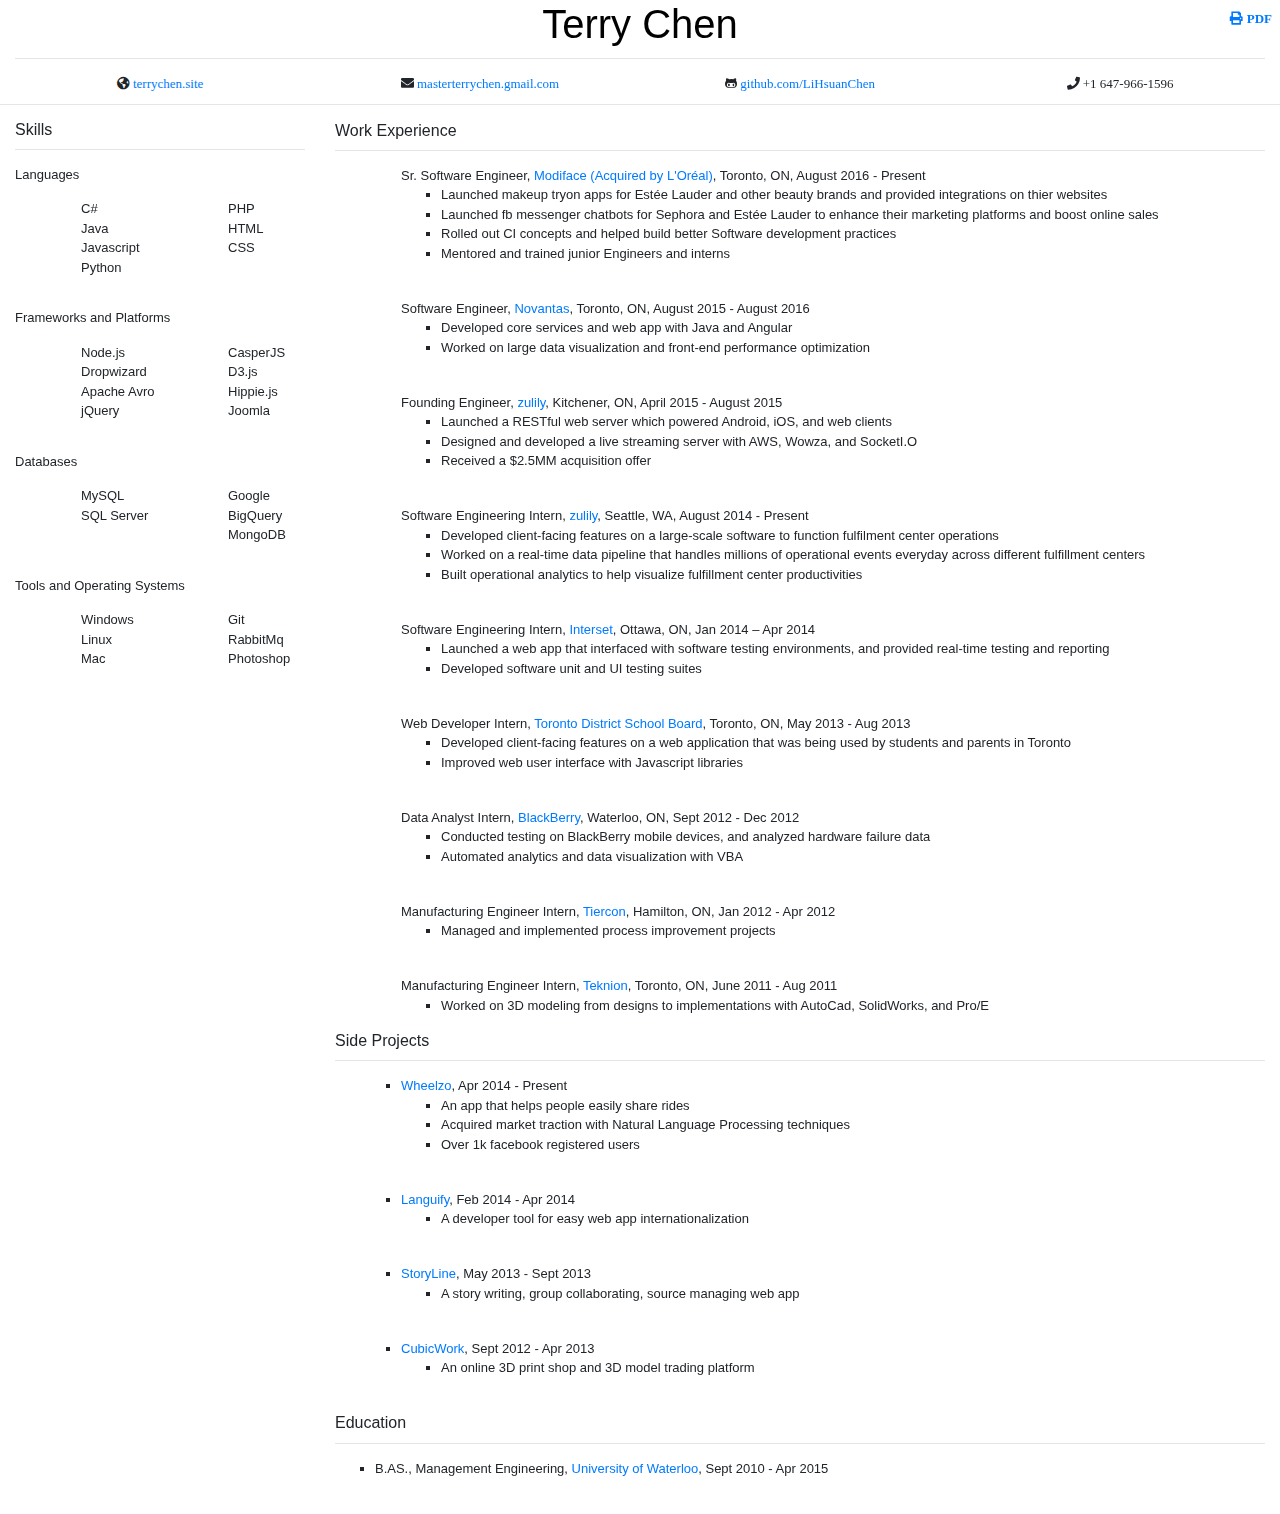
==== index.html @ 473c52af "more updates" ====
<!DOCTYPE html>
<html class="no-js">
<head>
	<title>Terry Chen</title>
	<meta content="width=device-width, initial-scale=1.0" name="viewport">
	<link href="vender/normalize.css" rel="stylesheet">
	<link href="vender/bootstrap/css/bootstrap.min.css" media="screen" rel="stylesheet">
	<link href="vender/fontawesome/css/all.min.css" rel="stylesheet">
	<link href="css/resume.css" rel="stylesheet">
</head>
<body>
	<header>
		<div class="pdf text-right">
			<a href="/resume.pdf"><i class="fa fa-print">&nbspPDF</i></a>
		</div>
		<div class="container-fluid">
			<div class="row">
				<div class="col">
					<div class="text-center">
						<h1><a class="home" href="/">Terry Chen</a></h1>
						<hr>
					</div>
				</div>
			</div>
			<div class="row">
				<div class="col-sm-3">
					<div class="text-center">
						<i class="fas fa-globe-americas"><a class="mainFont" href="/">&nbspterrychen.site</a></i>
					</div>
				</div>
				<div class="col-sm-3">
					<div class="text-center">
						<i class="fas fa-envelope"><a class="mainFont" href="mailto:masterterrychen@gmail.com">&nbspmasterterrychen.gmail.com</a></i>
					</div>
				</div>
				<div class="col-sm-3">
					<div class="text-center">
						<i class="fab fa-github-alt"><a class="mainFont" href="https://github.com/LiHsuanChen">&nbspgithub.com/LiHsuanChen</a></i>
					</div>
				</div>
				<div class="col-sm-3">
					<div class="text-center">
						<i class="fas fa-phone"><span class="mainFont"> +1 647-966-1596</span></i>
					</div>
				</div>
			</div>
		</div>
		<hr>
	</header>
	<div class="container-fluid">
		<div class="row">
			<div id="skillbar" class="col-sm-3 position-fixed">
				<h6 class="text-left">Skills</h6>
				<hr class="side">
				<div class="text-left skillTitle">
					Languages
				</div>
				<div style="margin-left: 2em">
					<div class="row skillRow">
						<div class="col-md-6">
							<ul class="skills">
								<li class="switchleft wk-tdsb wk-zulily">C#</li>
								<li class="switchleft wk-zulily">Java</li>
								<li class="switchleft wk-interset wk-tdsb proj-languify proj-storyline proj-cubicwork proj-hitchippp proj-freelance proj-wheelzo"><span>Javascript</span></li>
								<li class="switchleft wk-interset"><span>Python</span></li>
							</ul>
						</div>
						<div class="col-md-6">
							<ul class="skills">
								<li class="switchleft proj-languify proj-storyline proj-cubicwork proj-hitchippp proj-freelance proj-wheelzo"><span>PHP</span></li>
								<li class="switchleft wk-interset wk-tdsb proj-languify proj-storyline proj-cubicwork proj-hitchippp proj-freelance proj-wheelzo"><span>HTML</span></li>
								<li class="switchleft wk-interset wk-tdsb proj-languify proj-storyline proj-cubicwork proj-hitchippp proj-freelance proj-wheelzo"><span>CSS</span></li>
							</ul>
						</div>
					</div>
				</div>
				<div class="text-left skillTitle">
					Frameworks and Platforms
				</div>
				<div style="margin-left: 2em">
					<div class="row">
						<div class="col-md-6">
							<ul class="skills">
								<li class="switchleft wk-interset proj-wheelzo"><span>Node.js</span></li>
								<li class="switchleft wk-zulily"><span>Dropwizard</span></li>
								<li class="switchleft wk-zulily"><span>Apache Avro</span></li>
								<li class="switchleft wk-interset wk-tdsb proj-languify proj-storyline proj-cubicwork proj-freelance"><span>jQuery</span></li>
							</ul>
						</div>
						<div class="col-md-6">
							<ul class="skills">
								<li class="switchleft wk-interset"><span>CasperJS</span></li>
								<li class="switchleft wk-interset"><span>D3.js</span></li>
								<li class="switchleft wk-interset"><span>Hippie.js</span></li>
								<li class="switchleft proj-cubicwork proj-freelance"><span>Joomla</span></li>
							</ul>
						</div>
					</div>
				</div>
				<div class="text-left skillTitle">
					Databases
				</div>
				<div style="margin-left: 2em">
					<div class="row">
						<div class="col-md-6">
							<ul class="skills">
								<li class="switchleft proj-languify proj-storyline proj-cubicwork proj-hitchippp proj-freelance wk-zulily proj-wheelzo"><span>MySQL</span></li>
								<li class="switchleft wk-zulily wk-tdsb"><span>SQL Server</span></li>
							</ul>
						</div>
						<div class="col-md-6">
							<ul class="skills">
								<li class="switchleft wk-zulily"><span>Google BigQuery</span></li>
								<li class="switchleft wk-interset"><span>MongoDB</span></li>
							</ul>
						</div>
					</div>
				</div>
				<div class="text-left skillTitle">
					Tools and Operating Systems
				</div>
				<div style="margin-left: 2em">
					<div class="row">
						<div class="col-md-6">
							<ul class="skills">
								<li class="switchleft wk-interset wk-tdsb wk-bb proj-storyline proj-cubicwork proj-hitchippp proj-freelance wk-zulily"><span>Windows</span></li>
								<li class="switchleft wk-interset wk-zulily proj-wheelzo"><span>Linux</span></li>
								<li class="switchleft wk-interset proj-languify wk-zulily proj-wheelzo"><span>Mac</span></li>
							</ul>
						</div>
						<div class="col-md-6">
							<ul class="skills">
								<li class="switchleft wk-interset proj-languify wk-zulily proj-wheelzo proj-storyline"><span>Git</span></li>
								<li class="switchleft wk-zulily"><span>RabbitMq</span></li>
								<li class="switchleft wk-tdsb proj-languify proj-storyline proj-cubicwork proj-hitchippp proj-freelance"><span>Photoshop</span></li>
							</ul>
						</div>
					</div>
				</div>
			</div>
			<div class="col-sm-9"></div>
		</div>
		<div class="row">
			<div class="col-sm-3"></div>
			<div class="col-sm-9">
				<h6 class="text-left">Work Experience</h6>
				<hr>
				<div style="margin-left: 2em">
					<div class="switchright wk-modiface">
						<ul>
							<div>Sr. Software Engineer, <a href="http://modiface.com/" target="_blank">Modiface (Acquired by L'Oréal)</a>, Toronto, ON, August 2016 - Present
								<ul>
									<li>Launched makeup tryon apps for Estée Lauder and other beauty brands and provided integrations on thier websites</li>
									<li>Launched fb messenger chatbots for Sephora and Estée Lauder to enhance their marketing platforms and boost online sales</li>
									<li>Rolled out CI concepts and helped build better Software development practices</li>
									<li>Mentored and trained junior Engineers and interns</li>
								</ul>
							</div>
							<li style="list-style: none"><br></li>
						</ul>
					</div>
					<div class="switchright wk-novantas">
						<ul>
							<div>Software Engineer, <a href="http://zulily.com" target="_blank">Novantas</a>, Toronto, ON, August 2015 - August 2016
								<ul>
									<li>Developed core services and web app with Java and Angular</li>
									<li>Worked on large data visualization and front-end performance optimization</li>
								</ul>
							</li>
							<div style="list-style: none"><br></li>
						</ul>
					</div>
					<div class="switchright wk-yeplive">
						<ul>
							<div>Founding Engineer, <a href="https://www.crunchbase.com/organization/yeplive-#section-overview" target="_blank">zulily</a>, Kitchener, ON, April 2015 - August 2015
								<ul>
									<li>Launched a RESTful web server which powered Android, iOS, and web clients</li>
									<li>Designed and developed a live streaming server with AWS, Wowza, and SocketI.O</li>
									<li>Received a $2.5MM acquisition offer</li>
								</ul>
							</div>
							<li style="list-style: none"><br></li>
						</ul>
					</div>
					<div class="switchright wk-zulily">
						<ul>
							<div>Software Engineering Intern, <a href="http://zulily.com" target="_blank">zulily</a>, Seattle, WA, August 2014 - Present
								<ul>
									<li>Developed client-facing features on a large-scale software to function fulfilment center operations</li>
									<li>Worked on a real-time data pipeline that handles millions of operational events everyday across different fulfillment centers</li>
									<li>Built operational analytics to help visualize fulfillment center productivities</li>
								</ul>
							</div>
							<li style="list-style: none"><br></li>
						</ul>
					</div>
					<div class="switchright wk-interset">
						<ul>
							<div>Software Engineering Intern, <a href="http://interset.com" target="_blank">Interset</a>, Ottawa, ON, Jan 2014 – Apr 2014
								<ul>
									<li>Launched a web app that interfaced with software testing environments, and provided real-time testing and reporting</li>
									<li>Developed software unit and UI testing suites</li>
								</ul>
							</div>
							<li style="list-style: none"><br></li>
						</ul>
					</div>
					<div class="switchright wk-tdsb">
						<ul>
							<div>Web Developer Intern, <a href="http://tdsb.on.ca" target="_blank">Toronto District School Board</a>, Toronto, ON, May 2013 - Aug 2013
								<ul>
									<li>Developed client-facing features on a web application that was being used by students and parents in Toronto</li>
									<li>Improved web user interface with Javascript libraries</li>
								</ul>
							</div>
							<li style="list-style: none"><br></li>
						</ul>
					</div>
					<div class="switchright wk-bb">
						<ul>
							<div>Data Analyst Intern, <a href="http://blackberry.com" target="_blank">BlackBerry</a>, Waterloo, ON, Sept 2012 - Dec 2012
								<ul>
									<li>Conducted testing on BlackBerry mobile devices, and analyzed hardware failure data</li>
									<li>Automated analytics and data visualization with VBA</li>
								</ul>
							</div>
							<li style="list-style: none"><br></li>
						</ul>
					</div>
					<div class="switchright wk-tiercon">
						<ul>
							<div>Manufacturing Engineer Intern, <a href="http://tiercon.com" target="_blank">Tiercon</a>, Hamilton, ON, Jan 2012 - Apr 2012
								<ul>
									<li>Managed and implemented process improvement projects</li>
								</ul>
							</div>
							<li style="list-style: none"><br></li>
						</ul>
					</div>
					<div class="switchright wk-teknion">
						<ul>
							<div>Manufacturing Engineer Intern, <a href="http://www.teknion.com" target="_blank">Teknion</a>, Toronto, ON, June 2011 - Aug 2011
								<ul>
									<li>Worked on 3D modeling from designs to implementations with AutoCad, SolidWorks, and Pro/E</li>
								</ul>
							</div>
						</ul>
					</div>
				</div>
				<h6 class="text-left">Side Projects</h6>
				<hr>
				<div style="margin-left: 2em">
					<div class="switchright proj-wheelzo">
						<ul>
							<li>
								<a href="http://wheelzo.com" target="_blank">Wheelzo</a>, Apr 2014 - Present
								<ul>
									<li>An app that helps people easily share rides</li>
									<li>Acquired market traction with Natural Language Processing techniques</li>
									<li>Over 1k facebook registered users</li>
								</ul>
							</li>
							<li style="list-style: none"><br></li>
						</ul>
					</div>
					<div class="switchright proj-languify">
						<ul>
							<li>
								<a href="http://beta.languify.me" target="_blank">Languify</a>, Feb 2014 - Apr 2014
								<ul>
									<li>A developer tool for easy web app internationalization</li>
								</ul>
							</li>
							<li style="list-style: none"><br></li>
						</ul>
					</div>
					<div class="switchright proj-storyline">
						<ul>
							<li>
								<a href="http://storyline.terrychen.us" target="_blank">StoryLine</a>, May 2013 - Sept 2013
								<ul>
									<li>A story writing, group collaborating, source managing web app</li>
								</ul>
							</li>
							<li style="list-style: none"><br></li>
						</ul>
					</div>
					<div class="switchright proj-cubicwork">
						<ul>
							<li>
								<a href="http://cubicwork.com" target="_blank">CubicWork</a>, Sept 2012 - Apr 2013
								<ul>
									<li>An online 3D print shop and 3D model trading platform</li>
								</ul>
							</li>
							<li style="list-style: none"><br></li>
						</ul>
					</div>
				</div>
				<h6 class="text-left">Education</h6>
				<hr>
				<ul>
					<li>B.AS., Management Engineering, <a href="http://beta.languify.me" target="_blank">University of Waterloo</a>, Sept 2010 - Apr 2015
					</li>
				</ul>
			</div>
		</div>
	</div>
	<br />
	<script src="vender/jquery.js"></script>
	<script src="vender/bootstrap/js/bootstrap.min.js"></script>
	<script src="js/resume.js">
	</script>
</body>
</html>
---- vender/fontawesome/css/all.min.css ----
/*!
 * Font Awesome Free 5.1.1 by @fontawesome - https://fontawesome.com
 * License - https://fontawesome.com/license (Icons: CC BY 4.0, Fonts: SIL OFL 1.1, Code: MIT License)
 */
.fa,.fab,.fal,.far,.fas{-moz-osx-font-smoothing:grayscale;-webkit-font-smoothing:antialiased;display:inline-block;font-style:normal;font-variant:normal;text-rendering:auto;line-height:1}.fa-lg{font-size:1.33333em;line-height:.75em;vertical-align:-.0667em}.fa-xs{font-size:.75em}.fa-sm{font-size:.875em}.fa-1x{font-size:1em}.fa-2x{font-size:2em}.fa-3x{font-size:3em}.fa-4x{font-size:4em}.fa-5x{font-size:5em}.fa-6x{font-size:6em}.fa-7x{font-size:7em}.fa-8x{font-size:8em}.fa-9x{font-size:9em}.fa-10x{font-size:10em}.fa-fw{text-align:center;width:1.25em}.fa-ul{list-style-type:none;margin-left:2.5em;padding-left:0}.fa-ul>li{position:relative}.fa-li{left:-2em;position:absolute;text-align:center;width:2em;line-height:inherit}.fa-border{border:.08em solid #eee;border-radius:.1em;padding:.2em .25em .15em}.fa-pull-left{float:left}.fa-pull-right{float:right}.fa.fa-pull-left,.fab.fa-pull-left,.fal.fa-pull-left,.far.fa-pull-left,.fas.fa-pull-left{margin-right:.3em}.fa.fa-pull-right,.fab.fa-pull-right,.fal.fa-pull-right,.far.fa-pull-right,.fas.fa-pull-right{margin-left:.3em}.fa-spin{animation:a 2s infinite linear}.fa-pulse{animation:a 1s infinite steps(8)}@keyframes a{0%{transform:rotate(0deg)}to{transform:rotate(1turn)}}.fa-rotate-90{-ms-filter:"progid:DXImageTransform.Microsoft.BasicImage(rotation=1)";transform:rotate(90deg)}.fa-rotate-180{-ms-filter:"progid:DXImageTransform.Microsoft.BasicImage(rotation=2)";transform:rotate(180deg)}.fa-rotate-270{-ms-filter:"progid:DXImageTransform.Microsoft.BasicImage(rotation=3)";transform:rotate(270deg)}.fa-flip-horizontal{-ms-filter:"progid:DXImageTransform.Microsoft.BasicImage(rotation=0, mirror=1)";transform:scaleX(-1)}.fa-flip-vertical{transform:scaleY(-1)}.fa-flip-horizontal.fa-flip-vertical,.fa-flip-vertical{-ms-filter:"progid:DXImageTransform.Microsoft.BasicImage(rotation=2, mirror=1)"}.fa-flip-horizontal.fa-flip-vertical{transform:scale(-1)}:root .fa-flip-horizontal,:root .fa-flip-vertical,:root .fa-rotate-90,:root .fa-rotate-180,:root .fa-rotate-270{-webkit-filter:none;filter:none}.fa-stack{display:inline-block;height:2em;line-height:2em;position:relative;vertical-align:middle;width:2em}.fa-stack-1x,.fa-stack-2x{left:0;position:absolute;text-align:center;width:100%}.fa-stack-1x{line-height:inherit}.fa-stack-2x{font-size:2em}.fa-inverse{color:#fff}.fa-500px:before{content:"\f26e"}.fa-accessible-icon:before{content:"\f368"}.fa-accusoft:before{content:"\f369"}.fa-address-book:before{content:"\f2b9"}.fa-address-card:before{content:"\f2bb"}.fa-adjust:before{content:"\f042"}.fa-adn:before{content:"\f170"}.fa-adversal:before{content:"\f36a"}.fa-affiliatetheme:before{content:"\f36b"}.fa-algolia:before{content:"\f36c"}.fa-align-center:before{content:"\f037"}.fa-align-justify:before{content:"\f039"}.fa-align-left:before{content:"\f036"}.fa-align-right:before{content:"\f038"}.fa-allergies:before{content:"\f461"}.fa-amazon:before{content:"\f270"}.fa-amazon-pay:before{content:"\f42c"}.fa-ambulance:before{content:"\f0f9"}.fa-american-sign-language-interpreting:before{content:"\f2a3"}.fa-amilia:before{content:"\f36d"}.fa-anchor:before{content:"\f13d"}.fa-android:before{content:"\f17b"}.fa-angellist:before{content:"\f209"}.fa-angle-double-down:before{content:"\f103"}.fa-angle-double-left:before{content:"\f100"}.fa-angle-double-right:before{content:"\f101"}.fa-angle-double-up:before{content:"\f102"}.fa-angle-down:before{content:"\f107"}.fa-angle-left:before{content:"\f104"}.fa-angle-right:before{content:"\f105"}.fa-angle-up:before{content:"\f106"}.fa-angry:before{content:"\f556"}.fa-angrycreative:before{content:"\f36e"}.fa-angular:before{content:"\f420"}.fa-app-store:before{content:"\f36f"}.fa-app-store-ios:before{content:"\f370"}.fa-apper:before{content:"\f371"}.fa-apple:before{content:"\f179"}.fa-apple-pay:before{content:"\f415"}.fa-archive:before{content:"\f187"}.fa-archway:before{content:"\f557"}.fa-arrow-alt-circle-down:before{content:"\f358"}.fa-arrow-alt-circle-left:before{content:"\f359"}.fa-arrow-alt-circle-right:before{content:"\f35a"}.fa-arrow-alt-circle-up:before{content:"\f35b"}.fa-arrow-circle-down:before{content:"\f0ab"}.fa-arrow-circle-left:before{content:"\f0a8"}.fa-arrow-circle-right:before{content:"\f0a9"}.fa-arrow-circle-up:before{content:"\f0aa"}.fa-arrow-down:before{content:"\f063"}.fa-arrow-left:before{content:"\f060"}.fa-arrow-right:before{content:"\f061"}.fa-arrow-up:before{content:"\f062"}.fa-arrows-alt:before{content:"\f0b2"}.fa-arrows-alt-h:before{content:"\f337"}.fa-arrows-alt-v:before{content:"\f338"}.fa-assistive-listening-systems:before{content:"\f2a2"}.fa-asterisk:before{content:"\f069"}.fa-asymmetrik:before{content:"\f372"}.fa-at:before{content:"\f1fa"}.fa-atlas:before{content:"\f558"}.fa-audible:before{content:"\f373"}.fa-audio-description:before{content:"\f29e"}.fa-autoprefixer:before{content:"\f41c"}.fa-avianex:before{content:"\f374"}.fa-aviato:before{content:"\f421"}.fa-award:before{content:"\f559"}.fa-aws:before{content:"\f375"}.fa-backspace:before{content:"\f55a"}.fa-backward:before{content:"\f04a"}.fa-balance-scale:before{content:"\f24e"}.fa-ban:before{content:"\f05e"}.fa-band-aid:before{content:"\f462"}.fa-bandcamp:before{content:"\f2d5"}.fa-barcode:before{content:"\f02a"}.fa-bars:before{content:"\f0c9"}.fa-baseball-ball:before{content:"\f433"}.fa-basketball-ball:before{content:"\f434"}.fa-bath:before{content:"\f2cd"}.fa-battery-empty:before{content:"\f244"}.fa-battery-full:before{content:"\f240"}.fa-battery-half:before{content:"\f242"}.fa-battery-quarter:before{content:"\f243"}.fa-battery-three-quarters:before{content:"\f241"}.fa-bed:before{content:"\f236"}.fa-beer:before{content:"\f0fc"}.fa-behance:before{content:"\f1b4"}.fa-behance-square:before{content:"\f1b5"}.fa-bell:before{content:"\f0f3"}.fa-bell-slash:before{content:"\f1f6"}.fa-bezier-curve:before{content:"\f55b"}.fa-bicycle:before{content:"\f206"}.fa-bimobject:before{content:"\f378"}.fa-binoculars:before{content:"\f1e5"}.fa-birthday-cake:before{content:"\f1fd"}.fa-bitbucket:before{content:"\f171"}.fa-bitcoin:before{content:"\f379"}.fa-bity:before{content:"\f37a"}.fa-black-tie:before{content:"\f27e"}.fa-blackberry:before{content:"\f37b"}.fa-blender:before{content:"\f517"}.fa-blind:before{content:"\f29d"}.fa-blogger:before{content:"\f37c"}.fa-blogger-b:before{content:"\f37d"}.fa-bluetooth:before{content:"\f293"}.fa-bluetooth-b:before{content:"\f294"}.fa-bold:before{content:"\f032"}.fa-bolt:before{content:"\f0e7"}.fa-bomb:before{content:"\f1e2"}.fa-bong:before{content:"\f55c"}.fa-book:before{content:"\f02d"}.fa-book-open:before{content:"\f518"}.fa-bookmark:before{content:"\f02e"}.fa-bowling-ball:before{content:"\f436"}.fa-box:before{content:"\f466"}.fa-box-open:before{content:"\f49e"}.fa-boxes:before{content:"\f468"}.fa-braille:before{content:"\f2a1"}.fa-briefcase:before{content:"\f0b1"}.fa-briefcase-medical:before{content:"\f469"}.fa-broadcast-tower:before{content:"\f519"}.fa-broom:before{content:"\f51a"}.fa-brush:before{content:"\f55d"}.fa-btc:before{content:"\f15a"}.fa-bug:before{content:"\f188"}.fa-building:before{content:"\f1ad"}.fa-bullhorn:before{content:"\f0a1"}.fa-bullseye:before{content:"\f140"}.fa-burn:before{content:"\f46a"}.fa-buromobelexperte:before{content:"\f37f"}.fa-bus:before{content:"\f207"}.fa-bus-alt:before{content:"\f55e"}.fa-buysellads:before{content:"\f20d"}.fa-calculator:before{content:"\f1ec"}.fa-calendar:before{content:"\f133"}.fa-calendar-alt:before{content:"\f073"}.fa-calendar-check:before{content:"\f274"}.fa-calendar-minus:before{content:"\f272"}.fa-calendar-plus:before{content:"\f271"}.fa-calendar-times:before{content:"\f273"}.fa-camera:before{content:"\f030"}.fa-camera-retro:before{content:"\f083"}.fa-cannabis:before{content:"\f55f"}.fa-capsules:before{content:"\f46b"}.fa-car:before{content:"\f1b9"}.fa-caret-down:before{content:"\f0d7"}.fa-caret-left:before{content:"\f0d9"}.fa-caret-right:before{content:"\f0da"}.fa-caret-square-down:before{content:"\f150"}.fa-caret-square-left:before{content:"\f191"}.fa-caret-square-right:before{content:"\f152"}.fa-caret-square-up:before{content:"\f151"}.fa-caret-up:before{content:"\f0d8"}.fa-cart-arrow-down:before{content:"\f218"}.fa-cart-plus:before{content:"\f217"}.fa-cc-amazon-pay:before{content:"\f42d"}.fa-cc-amex:before{content:"\f1f3"}.fa-cc-apple-pay:before{content:"\f416"}.fa-cc-diners-club:before{content:"\f24c"}.fa-cc-discover:before{content:"\f1f2"}.fa-cc-jcb:before{content:"\f24b"}.fa-cc-mastercard:before{content:"\f1f1"}.fa-cc-paypal:before{content:"\f1f4"}.fa-cc-stripe:before{content:"\f1f5"}.fa-cc-visa:before{content:"\f1f0"}.fa-centercode:before{content:"\f380"}.fa-certificate:before{content:"\f0a3"}.fa-chalkboard:before{content:"\f51b"}.fa-chalkboard-teacher:before{content:"\f51c"}.fa-chart-area:before{content:"\f1fe"}.fa-chart-bar:before{content:"\f080"}.fa-chart-line:before{content:"\f201"}.fa-chart-pie:before{content:"\f200"}.fa-check:before{content:"\f00c"}.fa-check-circle:before{content:"\f058"}.fa-check-double:before{content:"\f560"}.fa-check-square:before{content:"\f14a"}.fa-chess:before{content:"\f439"}.fa-chess-bishop:before{content:"\f43a"}.fa-chess-board:before{content:"\f43c"}.fa-chess-king:before{content:"\f43f"}.fa-chess-knight:before{content:"\f441"}.fa-chess-pawn:before{content:"\f443"}.fa-chess-queen:before{content:"\f445"}.fa-chess-rook:before{content:"\f447"}.fa-chevron-circle-down:before{content:"\f13a"}.fa-chevron-circle-left:before{content:"\f137"}.fa-chevron-circle-right:before{content:"\f138"}.fa-chevron-circle-up:before{content:"\f139"}.fa-chevron-down:before{content:"\f078"}.fa-chevron-left:before{content:"\f053"}.fa-chevron-right:before{content:"\f054"}.fa-chevron-up:before{content:"\f077"}.fa-child:before{content:"\f1ae"}.fa-chrome:before{content:"\f268"}.fa-church:before{content:"\f51d"}.fa-circle:before{content:"\f111"}.fa-circle-notch:before{content:"\f1ce"}.fa-clipboard:before{content:"\f328"}.fa-clipboard-check:before{content:"\f46c"}.fa-clipboard-list:before{content:"\f46d"}.fa-clock:before{content:"\f017"}.fa-clone:before{content:"\f24d"}.fa-closed-captioning:before{content:"\f20a"}.fa-cloud:before{content:"\f0c2"}.fa-cloud-download-alt:before{content:"\f381"}.fa-cloud-upload-alt:before{content:"\f382"}.fa-cloudscale:before{content:"\f383"}.fa-cloudsmith:before{content:"\f384"}.fa-cloudversify:before{content:"\f385"}.fa-cocktail:before{content:"\f561"}.fa-code:before{content:"\f121"}.fa-code-branch:before{content:"\f126"}.fa-codepen:before{content:"\f1cb"}.fa-codiepie:before{content:"\f284"}.fa-coffee:before{content:"\f0f4"}.fa-cog:before{content:"\f013"}.fa-cogs:before{content:"\f085"}.fa-coins:before{content:"\f51e"}.fa-columns:before{content:"\f0db"}.fa-comment:before{content:"\f075"}.fa-comment-alt:before{content:"\f27a"}.fa-comment-dots:before{content:"\f4ad"}.fa-comment-slash:before{content:"\f4b3"}.fa-comments:before{content:"\f086"}.fa-compact-disc:before{content:"\f51f"}.fa-compass:before{content:"\f14e"}.fa-compress:before{content:"\f066"}.fa-concierge-bell:before{content:"\f562"}.fa-connectdevelop:before{content:"\f20e"}.fa-contao:before{content:"\f26d"}.fa-cookie:before{content:"\f563"}.fa-cookie-bite:before{content:"\f564"}.fa-copy:before{content:"\f0c5"}.fa-copyright:before{content:"\f1f9"}.fa-couch:before{content:"\f4b8"}.fa-cpanel:before{content:"\f388"}.fa-creative-commons:before{content:"\f25e"}.fa-creative-commons-by:before{content:"\f4e7"}.fa-creative-commons-nc:before{content:"\f4e8"}.fa-creative-commons-nc-eu:before{content:"\f4e9"}.fa-creative-commons-nc-jp:before{content:"\f4ea"}.fa-creative-commons-nd:before{content:"\f4eb"}.fa-creative-commons-pd:before{content:"\f4ec"}.fa-creative-commons-pd-alt:before{content:"\f4ed"}.fa-creative-commons-remix:before{content:"\f4ee"}.fa-creative-commons-sa:before{content:"\f4ef"}.fa-creative-commons-sampling:before{content:"\f4f0"}.fa-creative-commons-sampling-plus:before{content:"\f4f1"}.fa-creative-commons-share:before{content:"\f4f2"}.fa-credit-card:before{content:"\f09d"}.fa-crop:before{content:"\f125"}.fa-crop-alt:before{content:"\f565"}.fa-crosshairs:before{content:"\f05b"}.fa-crow:before{content:"\f520"}.fa-crown:before{content:"\f521"}.fa-css3:before{content:"\f13c"}.fa-css3-alt:before{content:"\f38b"}.fa-cube:before{content:"\f1b2"}.fa-cubes:before{content:"\f1b3"}.fa-cut:before{content:"\f0c4"}.fa-cuttlefish:before{content:"\f38c"}.fa-d-and-d:before{content:"\f38d"}.fa-dashcube:before{content:"\f210"}.fa-database:before{content:"\f1c0"}.fa-deaf:before{content:"\f2a4"}.fa-delicious:before{content:"\f1a5"}.fa-deploydog:before{content:"\f38e"}.fa-deskpro:before{content:"\f38f"}.fa-desktop:before{content:"\f108"}.fa-deviantart:before{content:"\f1bd"}.fa-diagnoses:before{content:"\f470"}.fa-dice:before{content:"\f522"}.fa-dice-five:before{content:"\f523"}.fa-dice-four:before{content:"\f524"}.fa-dice-one:before{content:"\f525"}.fa-dice-six:before{content:"\f526"}.fa-dice-three:before{content:"\f527"}.fa-dice-two:before{content:"\f528"}.fa-digg:before{content:"\f1a6"}.fa-digital-ocean:before{content:"\f391"}.fa-digital-tachograph:before{content:"\f566"}.fa-discord:before{content:"\f392"}.fa-discourse:before{content:"\f393"}.fa-divide:before{content:"\f529"}.fa-dizzy:before{content:"\f567"}.fa-dna:before{content:"\f471"}.fa-dochub:before{content:"\f394"}.fa-docker:before{content:"\f395"}.fa-dollar-sign:before{content:"\f155"}.fa-dolly:before{content:"\f472"}.fa-dolly-flatbed:before{content:"\f474"}.fa-donate:before{content:"\f4b9"}.fa-door-closed:before{content:"\f52a"}.fa-door-open:before{content:"\f52b"}.fa-dot-circle:before{content:"\f192"}.fa-dove:before{content:"\f4ba"}.fa-download:before{content:"\f019"}.fa-draft2digital:before{content:"\f396"}.fa-drafting-compass:before{content:"\f568"}.fa-dribbble:before{content:"\f17d"}.fa-dribbble-square:before{content:"\f397"}.fa-dropbox:before{content:"\f16b"}.fa-drum:before{content:"\f569"}.fa-drum-steelpan:before{content:"\f56a"}.fa-drupal:before{content:"\f1a9"}.fa-dumbbell:before{content:"\f44b"}.fa-dyalog:before{content:"\f399"}.fa-earlybirds:before{content:"\f39a"}.fa-ebay:before{content:"\f4f4"}.fa-edge:before{content:"\f282"}.fa-edit:before{content:"\f044"}.fa-eject:before{content:"\f052"}.fa-elementor:before{content:"\f430"}.fa-ellipsis-h:before{content:"\f141"}.fa-ellipsis-v:before{content:"\f142"}.fa-ember:before{content:"\f423"}.fa-empire:before{content:"\f1d1"}.fa-envelope:before{content:"\f0e0"}.fa-envelope-open:before{content:"\f2b6"}.fa-envelope-square:before{content:"\f199"}.fa-envira:before{content:"\f299"}.fa-equals:before{content:"\f52c"}.fa-eraser:before{content:"\f12d"}.fa-erlang:before{content:"\f39d"}.fa-ethereum:before{content:"\f42e"}.fa-etsy:before{content:"\f2d7"}.fa-euro-sign:before{content:"\f153"}.fa-exchange-alt:before{content:"\f362"}.fa-exclamation:before{content:"\f12a"}.fa-exclamation-circle:before{content:"\f06a"}.fa-exclamation-triangle:before{content:"\f071"}.fa-expand:before{content:"\f065"}.fa-expand-arrows-alt:before{content:"\f31e"}.fa-expeditedssl:before{content:"\f23e"}.fa-external-link-alt:before{content:"\f35d"}.fa-external-link-square-alt:before{content:"\f360"}.fa-eye:before{content:"\f06e"}.fa-eye-dropper:before{content:"\f1fb"}.fa-eye-slash:before{content:"\f070"}.fa-facebook:before{content:"\f09a"}.fa-facebook-f:before{content:"\f39e"}.fa-facebook-messenger:before{content:"\f39f"}.fa-facebook-square:before{content:"\f082"}.fa-fast-backward:before{content:"\f049"}.fa-fast-forward:before{content:"\f050"}.fa-fax:before{content:"\f1ac"}.fa-feather:before{content:"\f52d"}.fa-feather-alt:before{content:"\f56b"}.fa-female:before{content:"\f182"}.fa-fighter-jet:before{content:"\f0fb"}.fa-file:before{content:"\f15b"}.fa-file-alt:before{content:"\f15c"}.fa-file-archive:before{content:"\f1c6"}.fa-file-audio:before{content:"\f1c7"}.fa-file-code:before{content:"\f1c9"}.fa-file-contract:before{content:"\f56c"}.fa-file-download:before{content:"\f56d"}.fa-file-excel:before{content:"\f1c3"}.fa-file-export:before{content:"\f56e"}.fa-file-image:before{content:"\f1c5"}.fa-file-import:before{content:"\f56f"}.fa-file-invoice:before{content:"\f570"}.fa-file-invoice-dollar:before{content:"\f571"}.fa-file-medical:before{content:"\f477"}.fa-file-medical-alt:before{content:"\f478"}.fa-file-pdf:before{content:"\f1c1"}.fa-file-powerpoint:before{content:"\f1c4"}.fa-file-prescription:before{content:"\f572"}.fa-file-signature:before{content:"\f573"}.fa-file-upload:before{content:"\f574"}.fa-file-video:before{content:"\f1c8"}.fa-file-word:before{content:"\f1c2"}.fa-fill:before{content:"\f575"}.fa-fill-drip:before{content:"\f576"}.fa-film:before{content:"\f008"}.fa-filter:before{content:"\f0b0"}.fa-fingerprint:before{content:"\f577"}.fa-fire:before{content:"\f06d"}.fa-fire-extinguisher:before{content:"\f134"}.fa-firefox:before{content:"\f269"}.fa-first-aid:before{content:"\f479"}.fa-first-order:before{content:"\f2b0"}.fa-first-order-alt:before{content:"\f50a"}.fa-firstdraft:before{content:"\f3a1"}.fa-fish:before{content:"\f578"}.fa-flag:before{content:"\f024"}.fa-flag-checkered:before{content:"\f11e"}.fa-flask:before{content:"\f0c3"}.fa-flickr:before{content:"\f16e"}.fa-flipboard:before{content:"\f44d"}.fa-flushed:before{content:"\f579"}.fa-fly:before{content:"\f417"}.fa-folder:before{content:"\f07b"}.fa-folder-open:before{content:"\f07c"}.fa-font:before{content:"\f031"}.fa-font-awesome:before{content:"\f2b4"}.fa-font-awesome-alt:before{content:"\f35c"}.fa-font-awesome-flag:before{content:"\f425"}.fa-font-awesome-logo-full:before{content:"\f4e6"}.fa-fonticons:before{content:"\f280"}.fa-fonticons-fi:before{content:"\f3a2"}.fa-football-ball:before{content:"\f44e"}.fa-fort-awesome:before{content:"\f286"}.fa-fort-awesome-alt:before{content:"\f3a3"}.fa-forumbee:before{content:"\f211"}.fa-forward:before{content:"\f04e"}.fa-foursquare:before{content:"\f180"}.fa-free-code-camp:before{content:"\f2c5"}.fa-freebsd:before{content:"\f3a4"}.fa-frog:before{content:"\f52e"}.fa-frown:before{content:"\f119"}.fa-frown-open:before{content:"\f57a"}.fa-fulcrum:before{content:"\f50b"}.fa-futbol:before{content:"\f1e3"}.fa-galactic-republic:before{content:"\f50c"}.fa-galactic-senate:before{content:"\f50d"}.fa-gamepad:before{content:"\f11b"}.fa-gas-pump:before{content:"\f52f"}.fa-gavel:before{content:"\f0e3"}.fa-gem:before{content:"\f3a5"}.fa-genderless:before{content:"\f22d"}.fa-get-pocket:before{content:"\f265"}.fa-gg:before{content:"\f260"}.fa-gg-circle:before{content:"\f261"}.fa-gift:before{content:"\f06b"}.fa-git:before{content:"\f1d3"}.fa-git-square:before{content:"\f1d2"}.fa-github:before{content:"\f09b"}.fa-github-alt:before{content:"\f113"}.fa-github-square:before{content:"\f092"}.fa-gitkraken:before{content:"\f3a6"}.fa-gitlab:before{content:"\f296"}.fa-gitter:before{content:"\f426"}.fa-glass-martini:before{content:"\f000"}.fa-glass-martini-alt:before{content:"\f57b"}.fa-glasses:before{content:"\f530"}.fa-glide:before{content:"\f2a5"}.fa-glide-g:before{content:"\f2a6"}.fa-globe:before{content:"\f0ac"}.fa-globe-africa:before{content:"\f57c"}.fa-globe-americas:before{content:"\f57d"}.fa-globe-asia:before{content:"\f57e"}.fa-gofore:before{content:"\f3a7"}.fa-golf-ball:before{content:"\f450"}.fa-goodreads:before{content:"\f3a8"}.fa-goodreads-g:before{content:"\f3a9"}.fa-google:before{content:"\f1a0"}.fa-google-drive:before{content:"\f3aa"}.fa-google-play:before{content:"\f3ab"}.fa-google-plus:before{content:"\f2b3"}.fa-google-plus-g:before{content:"\f0d5"}.fa-google-plus-square:before{content:"\f0d4"}.fa-google-wallet:before{content:"\f1ee"}.fa-graduation-cap:before{content:"\f19d"}.fa-gratipay:before{content:"\f184"}.fa-grav:before{content:"\f2d6"}.fa-greater-than:before{content:"\f531"}.fa-greater-than-equal:before{content:"\f532"}.fa-grimace:before{content:"\f57f"}.fa-grin:before{content:"\f580"}.fa-grin-alt:before{content:"\f581"}.fa-grin-beam:before{content:"\f582"}.fa-grin-beam-sweat:before{content:"\f583"}.fa-grin-hearts:before{content:"\f584"}.fa-grin-squint:before{content:"\f585"}.fa-grin-squint-tears:before{content:"\f586"}.fa-grin-stars:before{content:"\f587"}.fa-grin-tears:before{content:"\f588"}.fa-grin-tongue:before{content:"\f589"}.fa-grin-tongue-squint:before{content:"\f58a"}.fa-grin-tongue-wink:before{content:"\f58b"}.fa-grin-wink:before{content:"\f58c"}.fa-grip-horizontal:before{content:"\f58d"}.fa-grip-vertical:before{content:"\f58e"}.fa-gripfire:before{content:"\f3ac"}.fa-grunt:before{content:"\f3ad"}.fa-gulp:before{content:"\f3ae"}.fa-h-square:before{content:"\f0fd"}.fa-hacker-news:before{content:"\f1d4"}.fa-hacker-news-square:before{content:"\f3af"}.fa-hand-holding:before{content:"\f4bd"}.fa-hand-holding-heart:before{content:"\f4be"}.fa-hand-holding-usd:before{content:"\f4c0"}.fa-hand-lizard:before{content:"\f258"}.fa-hand-paper:before{content:"\f256"}.fa-hand-peace:before{content:"\f25b"}.fa-hand-point-down:before{content:"\f0a7"}.fa-hand-point-left:before{content:"\f0a5"}.fa-hand-point-right:before{content:"\f0a4"}.fa-hand-point-up:before{content:"\f0a6"}.fa-hand-pointer:before{content:"\f25a"}.fa-hand-rock:before{content:"\f255"}.fa-hand-scissors:before{content:"\f257"}.fa-hand-spock:before{content:"\f259"}.fa-hands:before{content:"\f4c2"}.fa-hands-helping:before{content:"\f4c4"}.fa-handshake:before{content:"\f2b5"}.fa-hashtag:before{content:"\f292"}.fa-hdd:before{content:"\f0a0"}.fa-heading:before{content:"\f1dc"}.fa-headphones:before{content:"\f025"}.fa-headphones-alt:before{content:"\f58f"}.fa-headset:before{content:"\f590"}.fa-heart:before{content:"\f004"}.fa-heartbeat:before{content:"\f21e"}.fa-helicopter:before{content:"\f533"}.fa-highlighter:before{content:"\f591"}.fa-hips:before{content:"\f452"}.fa-hire-a-helper:before{content:"\f3b0"}.fa-history:before{content:"\f1da"}.fa-hockey-puck:before{content:"\f453"}.fa-home:before{content:"\f015"}.fa-hooli:before{content:"\f427"}.fa-hornbill:before{content:"\f592"}.fa-hospital:before{content:"\f0f8"}.fa-hospital-alt:before{content:"\f47d"}.fa-hospital-symbol:before{content:"\f47e"}.fa-hot-tub:before{content:"\f593"}.fa-hotel:before{content:"\f594"}.fa-hotjar:before{content:"\f3b1"}.fa-hourglass:before{content:"\f254"}.fa-hourglass-end:before{content:"\f253"}.fa-hourglass-half:before{content:"\f252"}.fa-hourglass-start:before{content:"\f251"}.fa-houzz:before{content:"\f27c"}.fa-html5:before{content:"\f13b"}.fa-hubspot:before{content:"\f3b2"}.fa-i-cursor:before{content:"\f246"}.fa-id-badge:before{content:"\f2c1"}.fa-id-card:before{content:"\f2c2"}.fa-id-card-alt:before{content:"\f47f"}.fa-image:before{content:"\f03e"}.fa-images:before{content:"\f302"}.fa-imdb:before{content:"\f2d8"}.fa-inbox:before{content:"\f01c"}.fa-indent:before{content:"\f03c"}.fa-industry:before{content:"\f275"}.fa-infinity:before{content:"\f534"}.fa-info:before{content:"\f129"}.fa-info-circle:before{content:"\f05a"}.fa-instagram:before{content:"\f16d"}.fa-internet-explorer:before{content:"\f26b"}.fa-ioxhost:before{content:"\f208"}.fa-italic:before{content:"\f033"}.fa-itunes:before{content:"\f3b4"}.fa-itunes-note:before{content:"\f3b5"}.fa-java:before{content:"\f4e4"}.fa-jedi-order:before{content:"\f50e"}.fa-jenkins:before{content:"\f3b6"}.fa-joget:before{content:"\f3b7"}.fa-joint:before{content:"\f595"}.fa-joomla:before{content:"\f1aa"}.fa-js:before{content:"\f3b8"}.fa-js-square:before{content:"\f3b9"}.fa-jsfiddle:before{content:"\f1cc"}.fa-key:before{content:"\f084"}.fa-keybase:before{content:"\f4f5"}.fa-keyboard:before{content:"\f11c"}.fa-keycdn:before{content:"\f3ba"}.fa-kickstarter:before{content:"\f3bb"}.fa-kickstarter-k:before{content:"\f3bc"}.fa-kiss:before{content:"\f596"}.fa-kiss-beam:before{content:"\f597"}.fa-kiss-wink-heart:before{content:"\f598"}.fa-kiwi-bird:before{content:"\f535"}.fa-korvue:before{content:"\f42f"}.fa-language:before{content:"\f1ab"}.fa-laptop:before{content:"\f109"}.fa-laravel:before{content:"\f3bd"}.fa-lastfm:before{content:"\f202"}.fa-lastfm-square:before{content:"\f203"}.fa-laugh:before{content:"\f599"}.fa-laugh-beam:before{content:"\f59a"}.fa-laugh-squint:before{content:"\f59b"}.fa-laugh-wink:before{content:"\f59c"}.fa-leaf:before{content:"\f06c"}.fa-leanpub:before{content:"\f212"}.fa-lemon:before{content:"\f094"}.fa-less:before{content:"\f41d"}.fa-less-than:before{content:"\f536"}.fa-less-than-equal:before{content:"\f537"}.fa-level-down-alt:before{content:"\f3be"}.fa-level-up-alt:before{content:"\f3bf"}.fa-life-ring:before{content:"\f1cd"}.fa-lightbulb:before{content:"\f0eb"}.fa-line:before{content:"\f3c0"}.fa-link:before{content:"\f0c1"}.fa-linkedin:before{content:"\f08c"}.fa-linkedin-in:before{content:"\f0e1"}.fa-linode:before{content:"\f2b8"}.fa-linux:before{content:"\f17c"}.fa-lira-sign:before{content:"\f195"}.fa-list:before{content:"\f03a"}.fa-list-alt:before{content:"\f022"}.fa-list-ol:before{content:"\f0cb"}.fa-list-ul:before{content:"\f0ca"}.fa-location-arrow:before{content:"\f124"}.fa-lock:before{content:"\f023"}.fa-lock-open:before{content:"\f3c1"}.fa-long-arrow-alt-down:before{content:"\f309"}.fa-long-arrow-alt-left:before{content:"\f30a"}.fa-long-arrow-alt-right:before{content:"\f30b"}.fa-long-arrow-alt-up:before{content:"\f30c"}.fa-low-vision:before{content:"\f2a8"}.fa-luggage-cart:before{content:"\f59d"}.fa-lyft:before{content:"\f3c3"}.fa-magento:before{content:"\f3c4"}.fa-magic:before{content:"\f0d0"}.fa-magnet:before{content:"\f076"}.fa-mailchimp:before{content:"\f59e"}.fa-male:before{content:"\f183"}.fa-mandalorian:before{content:"\f50f"}.fa-map:before{content:"\f279"}.fa-map-marked:before{content:"\f59f"}.fa-map-marked-alt:before{content:"\f5a0"}.fa-map-marker:before{content:"\f041"}.fa-map-marker-alt:before{content:"\f3c5"}.fa-map-pin:before{content:"\f276"}.fa-map-signs:before{content:"\f277"}.fa-marker:before{content:"\f5a1"}.fa-mars:before{content:"\f222"}.fa-mars-double:before{content:"\f227"}.fa-mars-stroke:before{content:"\f229"}.fa-mars-stroke-h:before{content:"\f22b"}.fa-mars-stroke-v:before{content:"\f22a"}.fa-mastodon:before{content:"\f4f6"}.fa-maxcdn:before{content:"\f136"}.fa-medal:before{content:"\f5a2"}.fa-medapps:before{content:"\f3c6"}.fa-medium:before{content:"\f23a"}.fa-medium-m:before{content:"\f3c7"}.fa-medkit:before{content:"\f0fa"}.fa-medrt:before{content:"\f3c8"}.fa-meetup:before{content:"\f2e0"}.fa-megaport:before{content:"\f5a3"}.fa-meh:before{content:"\f11a"}.fa-meh-blank:before{content:"\f5a4"}.fa-meh-rolling-eyes:before{content:"\f5a5"}.fa-memory:before{content:"\f538"}.fa-mercury:before{content:"\f223"}.fa-microchip:before{content:"\f2db"}.fa-microphone:before{content:"\f130"}.fa-microphone-alt:before{content:"\f3c9"}.fa-microphone-alt-slash:before{content:"\f539"}.fa-microphone-slash:before{content:"\f131"}.fa-microsoft:before{content:"\f3ca"}.fa-minus:before{content:"\f068"}.fa-minus-circle:before{content:"\f056"}.fa-minus-square:before{content:"\f146"}.fa-mix:before{content:"\f3cb"}.fa-mixcloud:before{content:"\f289"}.fa-mizuni:before{content:"\f3cc"}.fa-mobile:before{content:"\f10b"}.fa-mobile-alt:before{content:"\f3cd"}.fa-modx:before{content:"\f285"}.fa-monero:before{content:"\f3d0"}.fa-money-bill:before{content:"\f0d6"}.fa-money-bill-alt:before{content:"\f3d1"}.fa-money-bill-wave:before{content:"\f53a"}.fa-money-bill-wave-alt:before{content:"\f53b"}.fa-money-check:before{content:"\f53c"}.fa-money-check-alt:before{content:"\f53d"}.fa-monument:before{content:"\f5a6"}.fa-moon:before{content:"\f186"}.fa-mortar-pestle:before{content:"\f5a7"}.fa-motorcycle:before{content:"\f21c"}.fa-mouse-pointer:before{content:"\f245"}.fa-music:before{content:"\f001"}.fa-napster:before{content:"\f3d2"}.fa-neuter:before{content:"\f22c"}.fa-newspaper:before{content:"\f1ea"}.fa-nimblr:before{content:"\f5a8"}.fa-nintendo-switch:before{content:"\f418"}.fa-node:before{content:"\f419"}.fa-node-js:before{content:"\f3d3"}.fa-not-equal:before{content:"\f53e"}.fa-notes-medical:before{content:"\f481"}.fa-npm:before{content:"\f3d4"}.fa-ns8:before{content:"\f3d5"}.fa-nutritionix:before{content:"\f3d6"}.fa-object-group:before{content:"\f247"}.fa-object-ungroup:before{content:"\f248"}.fa-odnoklassniki:before{content:"\f263"}.fa-odnoklassniki-square:before{content:"\f264"}.fa-old-republic:before{content:"\f510"}.fa-opencart:before{content:"\f23d"}.fa-openid:before{content:"\f19b"}.fa-opera:before{content:"\f26a"}.fa-optin-monster:before{content:"\f23c"}.fa-osi:before{content:"\f41a"}.fa-outdent:before{content:"\f03b"}.fa-page4:before{content:"\f3d7"}.fa-pagelines:before{content:"\f18c"}.fa-paint-brush:before{content:"\f1fc"}.fa-paint-roller:before{content:"\f5aa"}.fa-palette:before{content:"\f53f"}.fa-palfed:before{content:"\f3d8"}.fa-pallet:before{content:"\f482"}.fa-paper-plane:before{content:"\f1d8"}.fa-paperclip:before{content:"\f0c6"}.fa-parachute-box:before{content:"\f4cd"}.fa-paragraph:before{content:"\f1dd"}.fa-parking:before{content:"\f540"}.fa-passport:before{content:"\f5ab"}.fa-paste:before{content:"\f0ea"}.fa-patreon:before{content:"\f3d9"}.fa-pause:before{content:"\f04c"}.fa-pause-circle:before{content:"\f28b"}.fa-paw:before{content:"\f1b0"}.fa-paypal:before{content:"\f1ed"}.fa-pen:before{content:"\f304"}.fa-pen-alt:before{content:"\f305"}.fa-pen-fancy:before{content:"\f5ac"}.fa-pen-nib:before{content:"\f5ad"}.fa-pen-square:before{content:"\f14b"}.fa-pencil-alt:before{content:"\f303"}.fa-pencil-ruler:before{content:"\f5ae"}.fa-people-carry:before{content:"\f4ce"}.fa-percent:before{content:"\f295"}.fa-percentage:before{content:"\f541"}.fa-periscope:before{content:"\f3da"}.fa-phabricator:before{content:"\f3db"}.fa-phoenix-framework:before{content:"\f3dc"}.fa-phoenix-squadron:before{content:"\f511"}.fa-phone:before{content:"\f095"}.fa-phone-slash:before{content:"\f3dd"}.fa-phone-square:before{content:"\f098"}.fa-phone-volume:before{content:"\f2a0"}.fa-php:before{content:"\f457"}.fa-pied-piper:before{content:"\f2ae"}.fa-pied-piper-alt:before{content:"\f1a8"}.fa-pied-piper-hat:before{content:"\f4e5"}.fa-pied-piper-pp:before{content:"\f1a7"}.fa-piggy-bank:before{content:"\f4d3"}.fa-pills:before{content:"\f484"}.fa-pinterest:before{content:"\f0d2"}.fa-pinterest-p:before{content:"\f231"}.fa-pinterest-square:before{content:"\f0d3"}.fa-plane:before{content:"\f072"}.fa-plane-arrival:before{content:"\f5af"}.fa-plane-departure:before{content:"\f5b0"}.fa-play:before{content:"\f04b"}.fa-play-circle:before{content:"\f144"}.fa-playstation:before{content:"\f3df"}.fa-plug:before{content:"\f1e6"}.fa-plus:before{content:"\f067"}.fa-plus-circle:before{content:"\f055"}.fa-plus-square:before{content:"\f0fe"}.fa-podcast:before{content:"\f2ce"}.fa-poo:before{content:"\f2fe"}.fa-portrait:before{content:"\f3e0"}.fa-pound-sign:before{content:"\f154"}.fa-power-off:before{content:"\f011"}.fa-prescription:before{content:"\f5b1"}.fa-prescription-bottle:before{content:"\f485"}.fa-prescription-bottle-alt:before{content:"\f486"}.fa-print:before{content:"\f02f"}.fa-procedures:before{content:"\f487"}.fa-product-hunt:before{content:"\f288"}.fa-project-diagram:before{content:"\f542"}.fa-pushed:before{content:"\f3e1"}.fa-puzzle-piece:before{content:"\f12e"}.fa-python:before{content:"\f3e2"}.fa-qq:before{content:"\f1d6"}.fa-qrcode:before{content:"\f029"}.fa-question:before{content:"\f128"}.fa-question-circle:before{content:"\f059"}.fa-quidditch:before{content:"\f458"}.fa-quinscape:before{content:"\f459"}.fa-quora:before{content:"\f2c4"}.fa-quote-left:before{content:"\f10d"}.fa-quote-right:before{content:"\f10e"}.fa-r-project:before{content:"\f4f7"}.fa-random:before{content:"\f074"}.fa-ravelry:before{content:"\f2d9"}.fa-react:before{content:"\f41b"}.fa-readme:before{content:"\f4d5"}.fa-rebel:before{content:"\f1d0"}.fa-receipt:before{content:"\f543"}.fa-recycle:before{content:"\f1b8"}.fa-red-river:before{content:"\f3e3"}.fa-reddit:before{content:"\f1a1"}.fa-reddit-alien:before{content:"\f281"}.fa-reddit-square:before{content:"\f1a2"}.fa-redo:before{content:"\f01e"}.fa-redo-alt:before{content:"\f2f9"}.fa-registered:before{content:"\f25d"}.fa-rendact:before{content:"\f3e4"}.fa-renren:before{content:"\f18b"}.fa-reply:before{content:"\f3e5"}.fa-reply-all:before{content:"\f122"}.fa-replyd:before{content:"\f3e6"}.fa-researchgate:before{content:"\f4f8"}.fa-resolving:before{content:"\f3e7"}.fa-retweet:before{content:"\f079"}.fa-rev:before{content:"\f5b2"}.fa-ribbon:before{content:"\f4d6"}.fa-road:before{content:"\f018"}.fa-robot:before{content:"\f544"}.fa-rocket:before{content:"\f135"}.fa-rocketchat:before{content:"\f3e8"}.fa-rockrms:before{content:"\f3e9"}.fa-rss:before{content:"\f09e"}.fa-rss-square:before{content:"\f143"}.fa-ruble-sign:before{content:"\f158"}.fa-ruler:before{content:"\f545"}.fa-ruler-combined:before{content:"\f546"}.fa-ruler-horizontal:before{content:"\f547"}.fa-ruler-vertical:before{content:"\f548"}.fa-rupee-sign:before{content:"\f156"}.fa-sad-cry:before{content:"\f5b3"}.fa-sad-tear:before{content:"\f5b4"}.fa-safari:before{content:"\f267"}.fa-sass:before{content:"\f41e"}.fa-save:before{content:"\f0c7"}.fa-schlix:before{content:"\f3ea"}.fa-school:before{content:"\f549"}.fa-screwdriver:before{content:"\f54a"}.fa-scribd:before{content:"\f28a"}.fa-search:before{content:"\f002"}.fa-search-minus:before{content:"\f010"}.fa-search-plus:before{content:"\f00e"}.fa-searchengin:before{content:"\f3eb"}.fa-seedling:before{content:"\f4d8"}.fa-sellcast:before{content:"\f2da"}.fa-sellsy:before{content:"\f213"}.fa-server:before{content:"\f233"}.fa-servicestack:before{content:"\f3ec"}.fa-share:before{content:"\f064"}.fa-share-alt:before{content:"\f1e0"}.fa-share-alt-square:before{content:"\f1e1"}.fa-share-square:before{content:"\f14d"}.fa-shekel-sign:before{content:"\f20b"}.fa-shield-alt:before{content:"\f3ed"}.fa-ship:before{content:"\f21a"}.fa-shipping-fast:before{content:"\f48b"}.fa-shirtsinbulk:before{content:"\f214"}.fa-shoe-prints:before{content:"\f54b"}.fa-shopping-bag:before{content:"\f290"}.fa-shopping-basket:before{content:"\f291"}.fa-shopping-cart:before{content:"\f07a"}.fa-shopware:before{content:"\f5b5"}.fa-shower:before{content:"\f2cc"}.fa-shuttle-van:before{content:"\f5b6"}.fa-sign:before{content:"\f4d9"}.fa-sign-in-alt:before{content:"\f2f6"}.fa-sign-language:before{content:"\f2a7"}.fa-sign-out-alt:before{content:"\f2f5"}.fa-signal:before{content:"\f012"}.fa-signature:before{content:"\f5b7"}.fa-simplybuilt:before{content:"\f215"}.fa-sistrix:before{content:"\f3ee"}.fa-sitemap:before{content:"\f0e8"}.fa-sith:before{content:"\f512"}.fa-skull:before{content:"\f54c"}.fa-skyatlas:before{content:"\f216"}.fa-skype:before{content:"\f17e"}.fa-slack:before{content:"\f198"}.fa-slack-hash:before{content:"\f3ef"}.fa-sliders-h:before{content:"\f1de"}.fa-slideshare:before{content:"\f1e7"}.fa-smile:before{content:"\f118"}.fa-smile-beam:before{content:"\f5b8"}.fa-smile-wink:before{content:"\f4da"}.fa-smoking:before{content:"\f48d"}.fa-smoking-ban:before{content:"\f54d"}.fa-snapchat:before{content:"\f2ab"}.fa-snapchat-ghost:before{content:"\f2ac"}.fa-snapchat-square:before{content:"\f2ad"}.fa-snowflake:before{content:"\f2dc"}.fa-solar-panel:before{content:"\f5ba"}.fa-sort:before{content:"\f0dc"}.fa-sort-alpha-down:before{content:"\f15d"}.fa-sort-alpha-up:before{content:"\f15e"}.fa-sort-amount-down:before{content:"\f160"}.fa-sort-amount-up:before{content:"\f161"}.fa-sort-down:before{content:"\f0dd"}.fa-sort-numeric-down:before{content:"\f162"}.fa-sort-numeric-up:before{content:"\f163"}.fa-sort-up:before{content:"\f0de"}.fa-soundcloud:before{content:"\f1be"}.fa-spa:before{content:"\f5bb"}.fa-space-shuttle:before{content:"\f197"}.fa-speakap:before{content:"\f3f3"}.fa-spinner:before{content:"\f110"}.fa-splotch:before{content:"\f5bc"}.fa-spotify:before{content:"\f1bc"}.fa-spray-can:before{content:"\f5bd"}.fa-square:before{content:"\f0c8"}.fa-square-full:before{content:"\f45c"}.fa-squarespace:before{content:"\f5be"}.fa-stack-exchange:before{content:"\f18d"}.fa-stack-overflow:before{content:"\f16c"}.fa-stamp:before{content:"\f5bf"}.fa-star:before{content:"\f005"}.fa-star-half:before{content:"\f089"}.fa-star-half-alt:before{content:"\f5c0"}.fa-staylinked:before{content:"\f3f5"}.fa-steam:before{content:"\f1b6"}.fa-steam-square:before{content:"\f1b7"}.fa-steam-symbol:before{content:"\f3f6"}.fa-step-backward:before{content:"\f048"}.fa-step-forward:before{content:"\f051"}.fa-stethoscope:before{content:"\f0f1"}.fa-sticker-mule:before{content:"\f3f7"}.fa-sticky-note:before{content:"\f249"}.fa-stop:before{content:"\f04d"}.fa-stop-circle:before{content:"\f28d"}.fa-stopwatch:before{content:"\f2f2"}.fa-store:before{content:"\f54e"}.fa-store-alt:before{content:"\f54f"}.fa-strava:before{content:"\f428"}.fa-stream:before{content:"\f550"}.fa-street-view:before{content:"\f21d"}.fa-strikethrough:before{content:"\f0cc"}.fa-stripe:before{content:"\f429"}.fa-stripe-s:before{content:"\f42a"}.fa-stroopwafel:before{content:"\f551"}.fa-studiovinari:before{content:"\f3f8"}.fa-stumbleupon:before{content:"\f1a4"}.fa-stumbleupon-circle:before{content:"\f1a3"}.fa-subscript:before{content:"\f12c"}.fa-subway:before{content:"\f239"}.fa-suitcase:before{content:"\f0f2"}.fa-suitcase-rolling:before{content:"\f5c1"}.fa-sun:before{content:"\f185"}.fa-superpowers:before{content:"\f2dd"}.fa-superscript:before{content:"\f12b"}.fa-supple:before{content:"\f3f9"}.fa-surprise:before{content:"\f5c2"}.fa-swatchbook:before{content:"\f5c3"}.fa-swimmer:before{content:"\f5c4"}.fa-swimming-pool:before{content:"\f5c5"}.fa-sync:before{content:"\f021"}.fa-sync-alt:before{content:"\f2f1"}.fa-syringe:before{content:"\f48e"}.fa-table:before{content:"\f0ce"}.fa-table-tennis:before{content:"\f45d"}.fa-tablet:before{content:"\f10a"}.fa-tablet-alt:before{content:"\f3fa"}.fa-tablets:before{content:"\f490"}.fa-tachometer-alt:before{content:"\f3fd"}.fa-tag:before{content:"\f02b"}.fa-tags:before{content:"\f02c"}.fa-tape:before{content:"\f4db"}.fa-tasks:before{content:"\f0ae"}.fa-taxi:before{content:"\f1ba"}.fa-teamspeak:before{content:"\f4f9"}.fa-telegram:before{content:"\f2c6"}.fa-telegram-plane:before{content:"\f3fe"}.fa-tencent-weibo:before{content:"\f1d5"}.fa-terminal:before{content:"\f120"}.fa-text-height:before{content:"\f034"}.fa-text-width:before{content:"\f035"}.fa-th:before{content:"\f00a"}.fa-th-large:before{content:"\f009"}.fa-th-list:before{content:"\f00b"}.fa-themeco:before{content:"\f5c6"}.fa-themeisle:before{content:"\f2b2"}.fa-thermometer:before{content:"\f491"}.fa-thermometer-empty:before{content:"\f2cb"}.fa-thermometer-full:before{content:"\f2c7"}.fa-thermometer-half:before{content:"\f2c9"}.fa-thermometer-quarter:before{content:"\f2ca"}.fa-thermometer-three-quarters:before{content:"\f2c8"}.fa-thumbs-down:before{content:"\f165"}.fa-thumbs-up:before{content:"\f164"}.fa-thumbtack:before{content:"\f08d"}.fa-ticket-alt:before{content:"\f3ff"}.fa-times:before{content:"\f00d"}.fa-times-circle:before{content:"\f057"}.fa-tint:before{content:"\f043"}.fa-tint-slash:before{content:"\f5c7"}.fa-tired:before{content:"\f5c8"}.fa-toggle-off:before{content:"\f204"}.fa-toggle-on:before{content:"\f205"}.fa-toolbox:before{content:"\f552"}.fa-tooth:before{content:"\f5c9"}.fa-trade-federation:before{content:"\f513"}.fa-trademark:before{content:"\f25c"}.fa-train:before{content:"\f238"}.fa-transgender:before{content:"\f224"}.fa-transgender-alt:before{content:"\f225"}.fa-trash:before{content:"\f1f8"}.fa-trash-alt:before{content:"\f2ed"}.fa-tree:before{content:"\f1bb"}.fa-trello:before{content:"\f181"}.fa-tripadvisor:before{content:"\f262"}.fa-trophy:before{content:"\f091"}.fa-truck:before{content:"\f0d1"}.fa-truck-loading:before{content:"\f4de"}.fa-truck-moving:before{content:"\f4df"}.fa-tshirt:before{content:"\f553"}.fa-tty:before{content:"\f1e4"}.fa-tumblr:before{content:"\f173"}.fa-tumblr-square:before{content:"\f174"}.fa-tv:before{content:"\f26c"}.fa-twitch:before{content:"\f1e8"}.fa-twitter:before{content:"\f099"}.fa-twitter-square:before{content:"\f081"}.fa-typo3:before{content:"\f42b"}.fa-uber:before{content:"\f402"}.fa-uikit:before{content:"\f403"}.fa-umbrella:before{content:"\f0e9"}.fa-umbrella-beach:before{content:"\f5ca"}.fa-underline:before{content:"\f0cd"}.fa-undo:before{content:"\f0e2"}.fa-undo-alt:before{content:"\f2ea"}.fa-uniregistry:before{content:"\f404"}.fa-universal-access:before{content:"\f29a"}.fa-university:before{content:"\f19c"}.fa-unlink:before{content:"\f127"}.fa-unlock:before{content:"\f09c"}.fa-unlock-alt:before{content:"\f13e"}.fa-untappd:before{content:"\f405"}.fa-upload:before{content:"\f093"}.fa-usb:before{content:"\f287"}.fa-user:before{content:"\f007"}.fa-user-alt:before{content:"\f406"}.fa-user-alt-slash:before{content:"\f4fa"}.fa-user-astronaut:before{content:"\f4fb"}.fa-user-check:before{content:"\f4fc"}.fa-user-circle:before{content:"\f2bd"}.fa-user-clock:before{content:"\f4fd"}.fa-user-cog:before{content:"\f4fe"}.fa-user-edit:before{content:"\f4ff"}.fa-user-friends:before{content:"\f500"}.fa-user-graduate:before{content:"\f501"}.fa-user-lock:before{content:"\f502"}.fa-user-md:before{content:"\f0f0"}.fa-user-minus:before{content:"\f503"}.fa-user-ninja:before{content:"\f504"}.fa-user-plus:before{content:"\f234"}.fa-user-secret:before{content:"\f21b"}.fa-user-shield:before{content:"\f505"}.fa-user-slash:before{content:"\f506"}.fa-user-tag:before{content:"\f507"}.fa-user-tie:before{content:"\f508"}.fa-user-times:before{content:"\f235"}.fa-users:before{content:"\f0c0"}.fa-users-cog:before{content:"\f509"}.fa-ussunnah:before{content:"\f407"}.fa-utensil-spoon:before{content:"\f2e5"}.fa-utensils:before{content:"\f2e7"}.fa-vaadin:before{content:"\f408"}.fa-vector-square:before{content:"\f5cb"}.fa-venus:before{content:"\f221"}.fa-venus-double:before{content:"\f226"}.fa-venus-mars:before{content:"\f228"}.fa-viacoin:before{content:"\f237"}.fa-viadeo:before{content:"\f2a9"}.fa-viadeo-square:before{content:"\f2aa"}.fa-vial:before{content:"\f492"}.fa-vials:before{content:"\f493"}.fa-viber:before{content:"\f409"}.fa-video:before{content:"\f03d"}.fa-video-slash:before{content:"\f4e2"}.fa-vimeo:before{content:"\f40a"}.fa-vimeo-square:before{content:"\f194"}.fa-vimeo-v:before{content:"\f27d"}.fa-vine:before{content:"\f1ca"}.fa-vk:before{content:"\f189"}.fa-vnv:before{content:"\f40b"}.fa-volleyball-ball:before{content:"\f45f"}.fa-volume-down:before{content:"\f027"}.fa-volume-off:before{content:"\f026"}.fa-volume-up:before{content:"\f028"}.fa-vuejs:before{content:"\f41f"}.fa-walking:before{content:"\f554"}.fa-wallet:before{content:"\f555"}.fa-warehouse:before{content:"\f494"}.fa-weebly:before{content:"\f5cc"}.fa-weibo:before{content:"\f18a"}.fa-weight:before{content:"\f496"}.fa-weight-hanging:before{content:"\f5cd"}.fa-weixin:before{content:"\f1d7"}.fa-whatsapp:before{content:"\f232"}.fa-whatsapp-square:before{content:"\f40c"}.fa-wheelchair:before{content:"\f193"}.fa-whmcs:before{content:"\f40d"}.fa-wifi:before{content:"\f1eb"}.fa-wikipedia-w:before{content:"\f266"}.fa-window-close:before{content:"\f410"}.fa-window-maximize:before{content:"\f2d0"}.fa-window-minimize:before{content:"\f2d1"}.fa-window-restore:before{content:"\f2d2"}.fa-windows:before{content:"\f17a"}.fa-wine-glass:before{content:"\f4e3"}.fa-wine-glass-alt:before{content:"\f5ce"}.fa-wix:before{content:"\f5cf"}.fa-wolf-pack-battalion:before{content:"\f514"}.fa-won-sign:before{content:"\f159"}.fa-wordpress:before{content:"\f19a"}.fa-wordpress-simple:before{content:"\f411"}.fa-wpbeginner:before{content:"\f297"}.fa-wpexplorer:before{content:"\f2de"}.fa-wpforms:before{content:"\f298"}.fa-wrench:before{content:"\f0ad"}.fa-x-ray:before{content:"\f497"}.fa-xbox:before{content:"\f412"}.fa-xing:before{content:"\f168"}.fa-xing-square:before{content:"\f169"}.fa-y-combinator:before{content:"\f23b"}.fa-yahoo:before{content:"\f19e"}.fa-yandex:before{content:"\f413"}.fa-yandex-international:before{content:"\f414"}.fa-yelp:before{content:"\f1e9"}.fa-yen-sign:before{content:"\f157"}.fa-yoast:before{content:"\f2b1"}.fa-youtube:before{content:"\f167"}.fa-youtube-square:before{content:"\f431"}.sr-only{border:0;clip:rect(0,0,0,0);height:1px;margin:-1px;overflow:hidden;padding:0;position:absolute;width:1px}.sr-only-focusable:active,.sr-only-focusable:focus{clip:auto;height:auto;margin:0;overflow:visible;position:static;width:auto}@font-face{font-family:"Font Awesome 5 Brands";font-style:normal;font-weight:normal;src:url(../webfonts/fa-brands-400.eot);src:url(../webfonts/fa-brands-400.eot?#iefix) format("embedded-opentype"),url(../webfonts/fa-brands-400.woff2) format("woff2"),url(../webfonts/fa-brands-400.woff) format("woff"),url(../webfonts/fa-brands-400.ttf) format("truetype"),url(../webfonts/fa-brands-400.svg#fontawesome) format("svg")}.fab{font-family:"Font Awesome 5 Brands"}@font-face{font-family:"Font Awesome 5 Free";font-style:normal;font-weight:400;src:url(../webfonts/fa-regular-400.eot);src:url(../webfonts/fa-regular-400.eot?#iefix) format("embedded-opentype"),url(../webfonts/fa-regular-400.woff2) format("woff2"),url(../webfonts/fa-regular-400.woff) format("woff"),url(../webfonts/fa-regular-400.ttf) format("truetype"),url(../webfonts/fa-regular-400.svg#fontawesome) format("svg")}.far{font-weight:400}@font-face{font-family:"Font Awesome 5 Free";font-style:normal;font-weight:900;src:url(../webfonts/fa-solid-900.eot);src:url(../webfonts/fa-solid-900.eot?#iefix) format("embedded-opentype"),url(../webfonts/fa-solid-900.woff2) format("woff2"),url(../webfonts/fa-solid-900.woff) format("woff"),url(../webfonts/fa-solid-900.ttf) format("truetype"),url(../webfonts/fa-solid-900.svg#fontawesome) format("svg")}.fa,.far,.fas{font-family:"Font Awesome 5 Free"}.fa,.fas{font-weight:900}
---- css/resume.css ----
@font-face {
    font-family: lato;
    src: url(http://fonts.googleapis.com/css?family=Lato:300,400,700);
}

@import url(http://fonts.googleapis.com/css?family=Lato:300,400,700);

.mainFont{
	font-family: lato;
	font-weight: normal;
}

body{
	font-size: 13px;
}

ul{
	list-style-type: square;
}

ul.skills{
	list-style-type: none;
}



hr{
	margin-top:10px;
	margin-bottom: 15px;

}

a.home:hover, a.home{
	font-family: 'Lato', 'Avenir Next', Arial, sans-serif;
	font-weight: 300;
	color: black;
	text-decoration: none;
}

div.switchright{
	display:table;
}

div.fixed{
	position:fixed;
	min-width: 320px;
}

div.rightta{
	float:right;
}

div.skillTitle{
	margin-bottom: 15px;
	margin-top:15px;
}

div.pdf{
	position: fixed;
	right: 8px;
	top: 1%;
}


@media(max-width: 1174px){
	hr.side{
		width:200px;
		margin-left:0px;
	}
}

@media(max-width: 991px){
	div.fixed{
	position:absolute;
	}
}

@media(max-width: 810px){
	hr.side{
		width:150px;
		margin-left:0px;
	}
}



@media(max-height: 630px){

	div.skillTitle{
		margin-bottom: 0px;
		margin-top:0px;
	}

	#skillbar{
		position: relative !important;
	}

	h1{
		font-size:18px;
	}

	h4{
		font-size:14px;
	}

	div.col-xs-3.fixed{
		font-size:13px;
	}

}

@media(max-width: 615px){

	#skillbar{
		position: relative !important;
	}


	hr.side{
		width:100px;
		margin-left:0px;
	}
}


@media(max-height: 484px){

	#skillbar{
		position: relative !important;
	}

	div.skillTitle{
		margin-bottom: 0px;
		margin-top:0px;
	}

	h1{
		font-size:15px;
	}

	h4{
		font-size:14px;
	}

	div.col-xs-3.fixed{
		font-size:10px;
	}
}


@media(max-height: 413px){

	#skillbar{
		position: relative !important;
	}

	div.skillTitle{
	margin-bottom: 0px;
	margin-top:0px;
	}


	h1{
		font-size:15px;
	}

	h4{
		font-size:12px;
	}

	div.col-xs-3.fixed{
		font-size:10px;
		top:72px;
	}

	div.col-xs-9{
		top:-20px;
	}
}
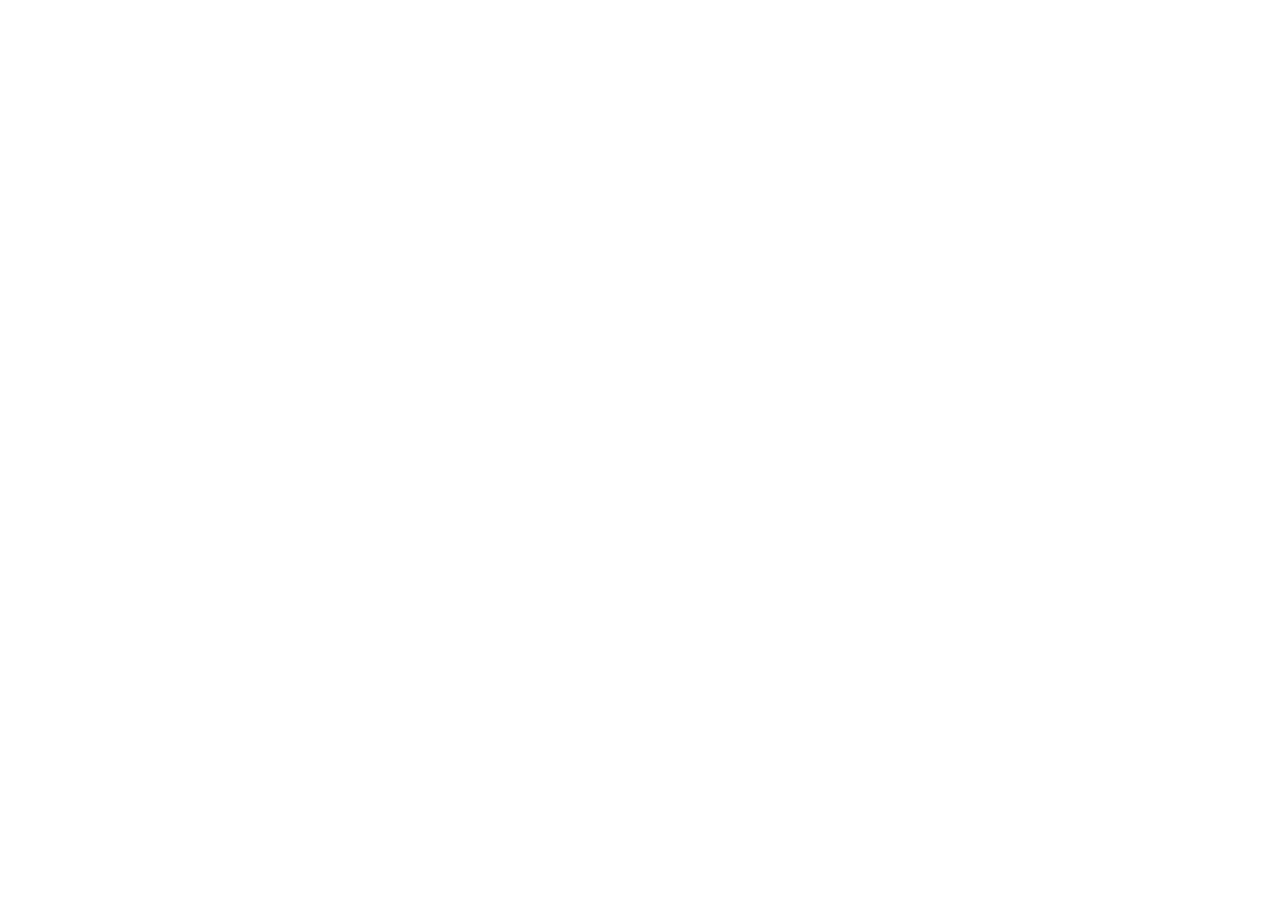
==== commit c3cf191a: "more updates" ====
--- a/index.html
+++ b/index.html
@@ -1,315 +1,19 @@
 <!DOCTYPE html>
 <html class="no-js">
 <head>
+	<!-- Global site tag (gtag.js) - Google Analytics -->
+	<script async src="https://www.googletagmanager.com/gtag/js?id=UA-47452803-4"></script>
+	<script>
+	  window.dataLayer = window.dataLayer || [];
+	  function gtag(){dataLayer.push(arguments);}
+	  gtag('js', new Date());
+
+	  gtag('config', 'UA-47452803-4');
+	</script>
+
 	<title>Terry Chen</title>
-	<meta content="width=device-width, initial-scale=1.0" name="viewport">
-	<link href="vender/normalize.css" rel="stylesheet">
-	<link href="vender/bootstrap/css/bootstrap.min.css" media="screen" rel="stylesheet">
-	<link href="vender/fontawesome/css/all.min.css" rel="stylesheet">
-	<link href="css/resume.css" rel="stylesheet">
+	<meta http-equiv="refresh" content="0; URL='http://terrychen.site/resume.html'" />
 </head>
 <body>
-	<header>
-		<div class="pdf text-right">
-			<a href="/resume.pdf"><i class="fa fa-print">&nbspPDF</i></a>
-		</div>
-		<div class="container-fluid">
-			<div class="row">
-				<div class="col">
-					<div class="text-center">
-						<h1><a class="home" href="/">Terry Chen</a></h1>
-						<hr>
-					</div>
-				</div>
-			</div>
-			<div class="row">
-				<div class="col-sm-3">
-					<div class="text-center">
-						<i class="fas fa-globe-americas"><a class="mainFont" href="/">&nbspterrychen.site</a></i>
-					</div>
-				</div>
-				<div class="col-sm-3">
-					<div class="text-center">
-						<i class="fas fa-envelope"><a class="mainFont" href="mailto:masterterrychen@gmail.com">&nbspmasterterrychen.gmail.com</a></i>
-					</div>
-				</div>
-				<div class="col-sm-3">
-					<div class="text-center">
-						<i class="fab fa-github-alt"><a class="mainFont" href="https://github.com/LiHsuanChen">&nbspgithub.com/LiHsuanChen</a></i>
-					</div>
-				</div>
-				<div class="col-sm-3">
-					<div class="text-center">
-						<i class="fas fa-phone"><span class="mainFont"> +1 647-966-1596</span></i>
-					</div>
-				</div>
-			</div>
-		</div>
-		<hr>
-	</header>
-	<div class="container-fluid">
-		<div class="row">
-			<div id="skillbar" class="col-sm-3 position-fixed">
-				<h6 class="text-left">Skills</h6>
-				<hr class="side">
-				<div class="text-left skillTitle">
-					Languages
-				</div>
-				<div style="margin-left: 2em">
-					<div class="row skillRow">
-						<div class="col-md-6">
-							<ul class="skills">
-								<li class="switchleft wk-tdsb wk-zulily">C#</li>
-								<li class="switchleft wk-zulily">Java</li>
-								<li class="switchleft wk-interset wk-tdsb proj-languify proj-storyline proj-cubicwork proj-hitchippp proj-freelance proj-wheelzo"><span>Javascript</span></li>
-								<li class="switchleft wk-interset"><span>Python</span></li>
-							</ul>
-						</div>
-						<div class="col-md-6">
-							<ul class="skills">
-								<li class="switchleft proj-languify proj-storyline proj-cubicwork proj-hitchippp proj-freelance proj-wheelzo"><span>PHP</span></li>
-								<li class="switchleft wk-interset wk-tdsb proj-languify proj-storyline proj-cubicwork proj-hitchippp proj-freelance proj-wheelzo"><span>HTML</span></li>
-								<li class="switchleft wk-interset wk-tdsb proj-languify proj-storyline proj-cubicwork proj-hitchippp proj-freelance proj-wheelzo"><span>CSS</span></li>
-							</ul>
-						</div>
-					</div>
-				</div>
-				<div class="text-left skillTitle">
-					Frameworks and Platforms
-				</div>
-				<div style="margin-left: 2em">
-					<div class="row">
-						<div class="col-md-6">
-							<ul class="skills">
-								<li class="switchleft wk-interset proj-wheelzo"><span>Node.js</span></li>
-								<li class="switchleft wk-zulily"><span>Dropwizard</span></li>
-								<li class="switchleft wk-zulily"><span>Apache Avro</span></li>
-								<li class="switchleft wk-interset wk-tdsb proj-languify proj-storyline proj-cubicwork proj-freelance"><span>jQuery</span></li>
-							</ul>
-						</div>
-						<div class="col-md-6">
-							<ul class="skills">
-								<li class="switchleft wk-interset"><span>CasperJS</span></li>
-								<li class="switchleft wk-interset"><span>D3.js</span></li>
-								<li class="switchleft wk-interset"><span>Hippie.js</span></li>
-								<li class="switchleft proj-cubicwork proj-freelance"><span>Joomla</span></li>
-							</ul>
-						</div>
-					</div>
-				</div>
-				<div class="text-left skillTitle">
-					Databases
-				</div>
-				<div style="margin-left: 2em">
-					<div class="row">
-						<div class="col-md-6">
-							<ul class="skills">
-								<li class="switchleft proj-languify proj-storyline proj-cubicwork proj-hitchippp proj-freelance wk-zulily proj-wheelzo"><span>MySQL</span></li>
-								<li class="switchleft wk-zulily wk-tdsb"><span>SQL Server</span></li>
-							</ul>
-						</div>
-						<div class="col-md-6">
-							<ul class="skills">
-								<li class="switchleft wk-zulily"><span>Google BigQuery</span></li>
-								<li class="switchleft wk-interset"><span>MongoDB</span></li>
-							</ul>
-						</div>
-					</div>
-				</div>
-				<div class="text-left skillTitle">
-					Tools and Operating Systems
-				</div>
-				<div style="margin-left: 2em">
-					<div class="row">
-						<div class="col-md-6">
-							<ul class="skills">
-								<li class="switchleft wk-interset wk-tdsb wk-bb proj-storyline proj-cubicwork proj-hitchippp proj-freelance wk-zulily"><span>Windows</span></li>
-								<li class="switchleft wk-interset wk-zulily proj-wheelzo"><span>Linux</span></li>
-								<li class="switchleft wk-interset proj-languify wk-zulily proj-wheelzo"><span>Mac</span></li>
-							</ul>
-						</div>
-						<div class="col-md-6">
-							<ul class="skills">
-								<li class="switchleft wk-interset proj-languify wk-zulily proj-wheelzo proj-storyline"><span>Git</span></li>
-								<li class="switchleft wk-zulily"><span>RabbitMq</span></li>
-								<li class="switchleft wk-tdsb proj-languify proj-storyline proj-cubicwork proj-hitchippp proj-freelance"><span>Photoshop</span></li>
-							</ul>
-						</div>
-					</div>
-				</div>
-			</div>
-			<div class="col-sm-9"></div>
-		</div>
-		<div class="row">
-			<div class="col-sm-3"></div>
-			<div class="col-sm-9">
-				<h6 class="text-left">Work Experience</h6>
-				<hr>
-				<div style="margin-left: 2em">
-					<div class="switchright wk-modiface">
-						<ul>
-							<div>Sr. Software Engineer, <a href="http://modiface.com/" target="_blank">Modiface (Acquired by L'Oréal)</a>, Toronto, ON, August 2016 - Present
-								<ul>
-									<li>Launched makeup tryon apps for Estée Lauder and other beauty brands and provided integrations on thier websites</li>
-									<li>Launched fb messenger chatbots for Sephora and Estée Lauder to enhance their marketing platforms and boost online sales</li>
-									<li>Rolled out CI concepts and helped build better Software development practices</li>
-									<li>Mentored and trained junior Engineers and interns</li>
-								</ul>
-							</div>
-							<li style="list-style: none"><br></li>
-						</ul>
-					</div>
-					<div class="switchright wk-novantas">
-						<ul>
-							<div>Software Engineer, <a href="http://zulily.com" target="_blank">Novantas</a>, Toronto, ON, August 2015 - August 2016
-								<ul>
-									<li>Developed core services and web app with Java and Angular</li>
-									<li>Worked on large data visualization and front-end performance optimization</li>
-								</ul>
-							</li>
-							<div style="list-style: none"><br></li>
-						</ul>
-					</div>
-					<div class="switchright wk-yeplive">
-						<ul>
-							<div>Founding Engineer, <a href="https://www.crunchbase.com/organization/yeplive-#section-overview" target="_blank">zulily</a>, Kitchener, ON, April 2015 - August 2015
-								<ul>
-									<li>Launched a RESTful web server which powered Android, iOS, and web clients</li>
-									<li>Designed and developed a live streaming server with AWS, Wowza, and SocketI.O</li>
-									<li>Received a $2.5MM acquisition offer</li>
-								</ul>
-							</div>
-							<li style="list-style: none"><br></li>
-						</ul>
-					</div>
-					<div class="switchright wk-zulily">
-						<ul>
-							<div>Software Engineering Intern, <a href="http://zulily.com" target="_blank">zulily</a>, Seattle, WA, August 2014 - Present
-								<ul>
-									<li>Developed client-facing features on a large-scale software to function fulfilment center operations</li>
-									<li>Worked on a real-time data pipeline that handles millions of operational events everyday across different fulfillment centers</li>
-									<li>Built operational analytics to help visualize fulfillment center productivities</li>
-								</ul>
-							</div>
-							<li style="list-style: none"><br></li>
-						</ul>
-					</div>
-					<div class="switchright wk-interset">
-						<ul>
-							<div>Software Engineering Intern, <a href="http://interset.com" target="_blank">Interset</a>, Ottawa, ON, Jan 2014 – Apr 2014
-								<ul>
-									<li>Launched a web app that interfaced with software testing environments, and provided real-time testing and reporting</li>
-									<li>Developed software unit and UI testing suites</li>
-								</ul>
-							</div>
-							<li style="list-style: none"><br></li>
-						</ul>
-					</div>
-					<div class="switchright wk-tdsb">
-						<ul>
-							<div>Web Developer Intern, <a href="http://tdsb.on.ca" target="_blank">Toronto District School Board</a>, Toronto, ON, May 2013 - Aug 2013
-								<ul>
-									<li>Developed client-facing features on a web application that was being used by students and parents in Toronto</li>
-									<li>Improved web user interface with Javascript libraries</li>
-								</ul>
-							</div>
-							<li style="list-style: none"><br></li>
-						</ul>
-					</div>
-					<div class="switchright wk-bb">
-						<ul>
-							<div>Data Analyst Intern, <a href="http://blackberry.com" target="_blank">BlackBerry</a>, Waterloo, ON, Sept 2012 - Dec 2012
-								<ul>
-									<li>Conducted testing on BlackBerry mobile devices, and analyzed hardware failure data</li>
-									<li>Automated analytics and data visualization with VBA</li>
-								</ul>
-							</div>
-							<li style="list-style: none"><br></li>
-						</ul>
-					</div>
-					<div class="switchright wk-tiercon">
-						<ul>
-							<div>Manufacturing Engineer Intern, <a href="http://tiercon.com" target="_blank">Tiercon</a>, Hamilton, ON, Jan 2012 - Apr 2012
-								<ul>
-									<li>Managed and implemented process improvement projects</li>
-								</ul>
-							</div>
-							<li style="list-style: none"><br></li>
-						</ul>
-					</div>
-					<div class="switchright wk-teknion">
-						<ul>
-							<div>Manufacturing Engineer Intern, <a href="http://www.teknion.com" target="_blank">Teknion</a>, Toronto, ON, June 2011 - Aug 2011
-								<ul>
-									<li>Worked on 3D modeling from designs to implementations with AutoCad, SolidWorks, and Pro/E</li>
-								</ul>
-							</div>
-						</ul>
-					</div>
-				</div>
-				<h6 class="text-left">Side Projects</h6>
-				<hr>
-				<div style="margin-left: 2em">
-					<div class="switchright proj-wheelzo">
-						<ul>
-							<li>
-								<a href="http://wheelzo.com" target="_blank">Wheelzo</a>, Apr 2014 - Present
-								<ul>
-									<li>An app that helps people easily share rides</li>
-									<li>Acquired market traction with Natural Language Processing techniques</li>
-									<li>Over 1k facebook registered users</li>
-								</ul>
-							</li>
-							<li style="list-style: none"><br></li>
-						</ul>
-					</div>
-					<div class="switchright proj-languify">
-						<ul>
-							<li>
-								<a href="http://beta.languify.me" target="_blank">Languify</a>, Feb 2014 - Apr 2014
-								<ul>
-									<li>A developer tool for easy web app internationalization</li>
-								</ul>
-							</li>
-							<li style="list-style: none"><br></li>
-						</ul>
-					</div>
-					<div class="switchright proj-storyline">
-						<ul>
-							<li>
-								<a href="http://storyline.terrychen.us" target="_blank">StoryLine</a>, May 2013 - Sept 2013
-								<ul>
-									<li>A story writing, group collaborating, source managing web app</li>
-								</ul>
-							</li>
-							<li style="list-style: none"><br></li>
-						</ul>
-					</div>
-					<div class="switchright proj-cubicwork">
-						<ul>
-							<li>
-								<a href="http://cubicwork.com" target="_blank">CubicWork</a>, Sept 2012 - Apr 2013
-								<ul>
-									<li>An online 3D print shop and 3D model trading platform</li>
-								</ul>
-							</li>
-							<li style="list-style: none"><br></li>
-						</ul>
-					</div>
-				</div>
-				<h6 class="text-left">Education</h6>
-				<hr>
-				<ul>
-					<li>B.AS., Management Engineering, <a href="http://beta.languify.me" target="_blank">University of Waterloo</a>, Sept 2010 - Apr 2015
-					</li>
-				</ul>
-			</div>
-		</div>
-	</div>
-	<br />
-	<script src="vender/jquery.js"></script>
-	<script src="vender/bootstrap/js/bootstrap.min.js"></script>
-	<script src="js/resume.js">
-	</script>
 </body>
 </html>